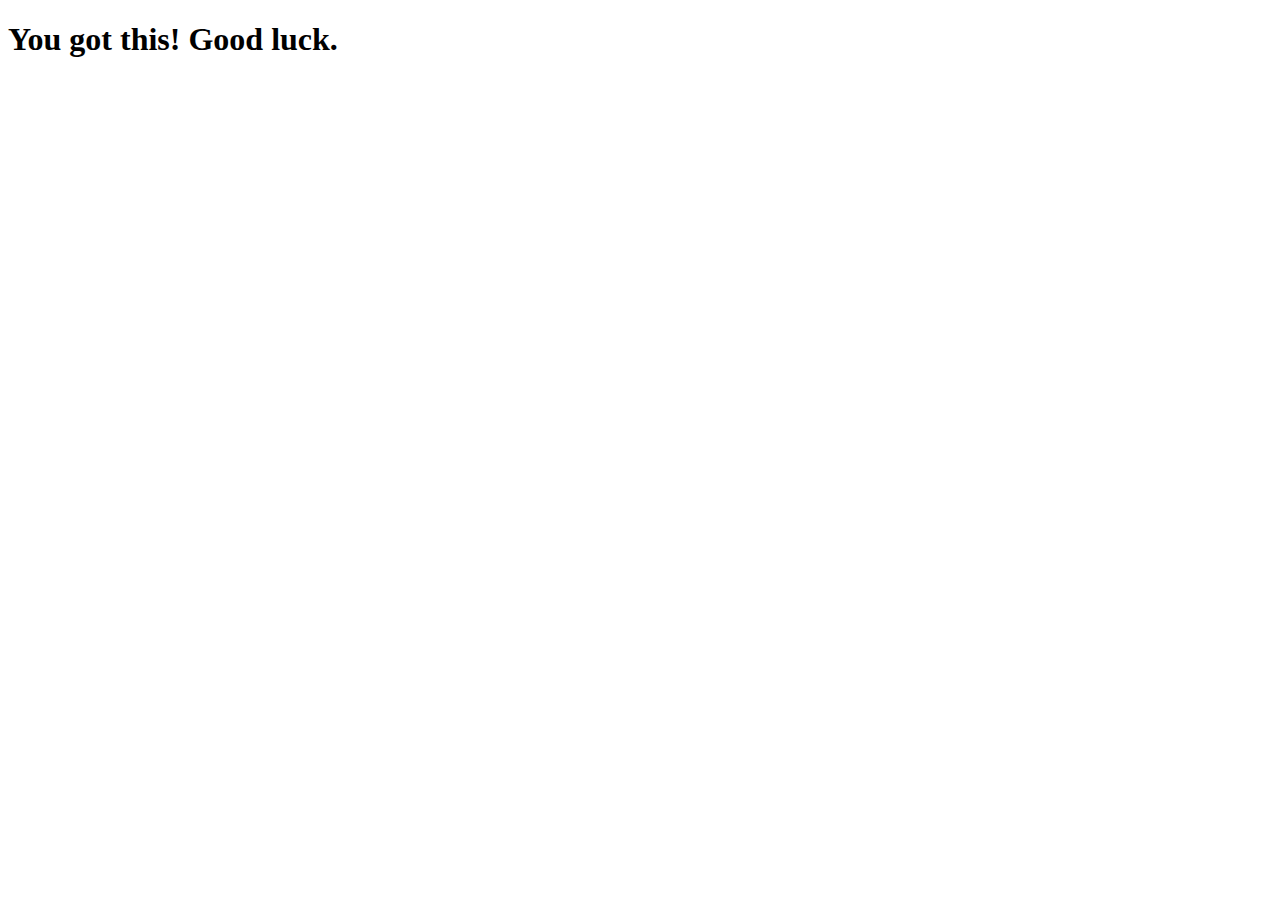
==== index.html @ fd7846ee "Copied files to start project" ====
<!DOCTYPE html>
<html lang="en">
<head>
	<meta charset="utf-8">
	<title>Home</title>
	<link href="https://fonts.googleapis.com/css?family=Roboto:400,700" rel="stylesheet">
	<link rel="stylesheet" href="css/index.css">
	<!--[if IE]>
		<script src="http://html5shiv.googlecode.com/svn/trunk/html5.js"></script>
	<![endif]-->
</head>

<body>

	<h1>You got this!  Good luck.</h1>

<!-- Menu Content 
S&J

Home
Services
Contact
-->


<!-- Home Page Content:
	
Integrity,
Excellence,
Progress.

Smith & Jones Architects

Et sed autem causae appareat, tempor abhorreant te mei, facer facilisis sit ea. Eu timeam vidisse consectetuer sed. Duo etiam laboramus dissentiet in, nec no errem 

Learn More

Futuristic Designs

Et sed autem causae appareat, tempor abhorreant te mei, facer facilisis sit ea. Eu timeam vidisse consectetuer sed. Duo etiam laboramus dissentiet in, nec no errem 

View Designs

Recent Projects

THE VILLAS

The Villas bring to the table win-win survival strategies to ensure proactive domination. At the end of the day, going forward, a new normal that has evolved from generation X is on the runway heading towards a streamlined cloud solution. 

Capitalize on low hanging fruit to identify a ballpark value added activity to beta test. Override the digital divide with additional clickthroughs from DevOps. Nanotechnology immersion along the information highway will close the loop on focusing solely on the bottom line.

OUTSKIRTS

The Outskirts are amazing to the table win-win survival strategies to ensure proactive domination. At the end of the day, going forward, a new normal that has evolved from generation X is on the runway heading towards a streamlined cloud solution. 

Capitalize on low hanging fruit to identify a ballpark value added activity to beta test. Override the digital divide with additional clickthroughs from DevOps. Nanotechnology immersion along the information highway will close the loop on focusing solely on the bottom line.

THE BLOCKS

The Blocks are amazing to the table win-win survival strategies to ensure proactive domination. At the end of the day, going forward, a new normal that has evolved from generation X is on the runway heading towards a streamlined cloud solution. 

Capitalize on low hanging fruit to identify a ballpark value added activity to beta test. Override the digital divide with additional clickthroughs from DevOps. Nanotechnology immersion along the information highway will close the loop on focusing solely on the bottom line.

-->

<!-- FOOTER CONTENT
Interested in starting a project?  
Let’s talk:

Enter email

We'll never share your email with anyone else.

New York
123 Lane
Suite 100
Albany, NY 12345
202 555 0144

Florida
Ocean Drive
Suite 201
Orlando, FL 22345
502 555 0144

California
Mountain Street
Suite 105
San Diego, CA 22345
702 555 0144

Copyright © 2018 Smith and Jones
-->
	<script src="js/index.js"></script>
</body>
</html>
---- css/index.css ----
/* Should be empty until you compile your LESS */
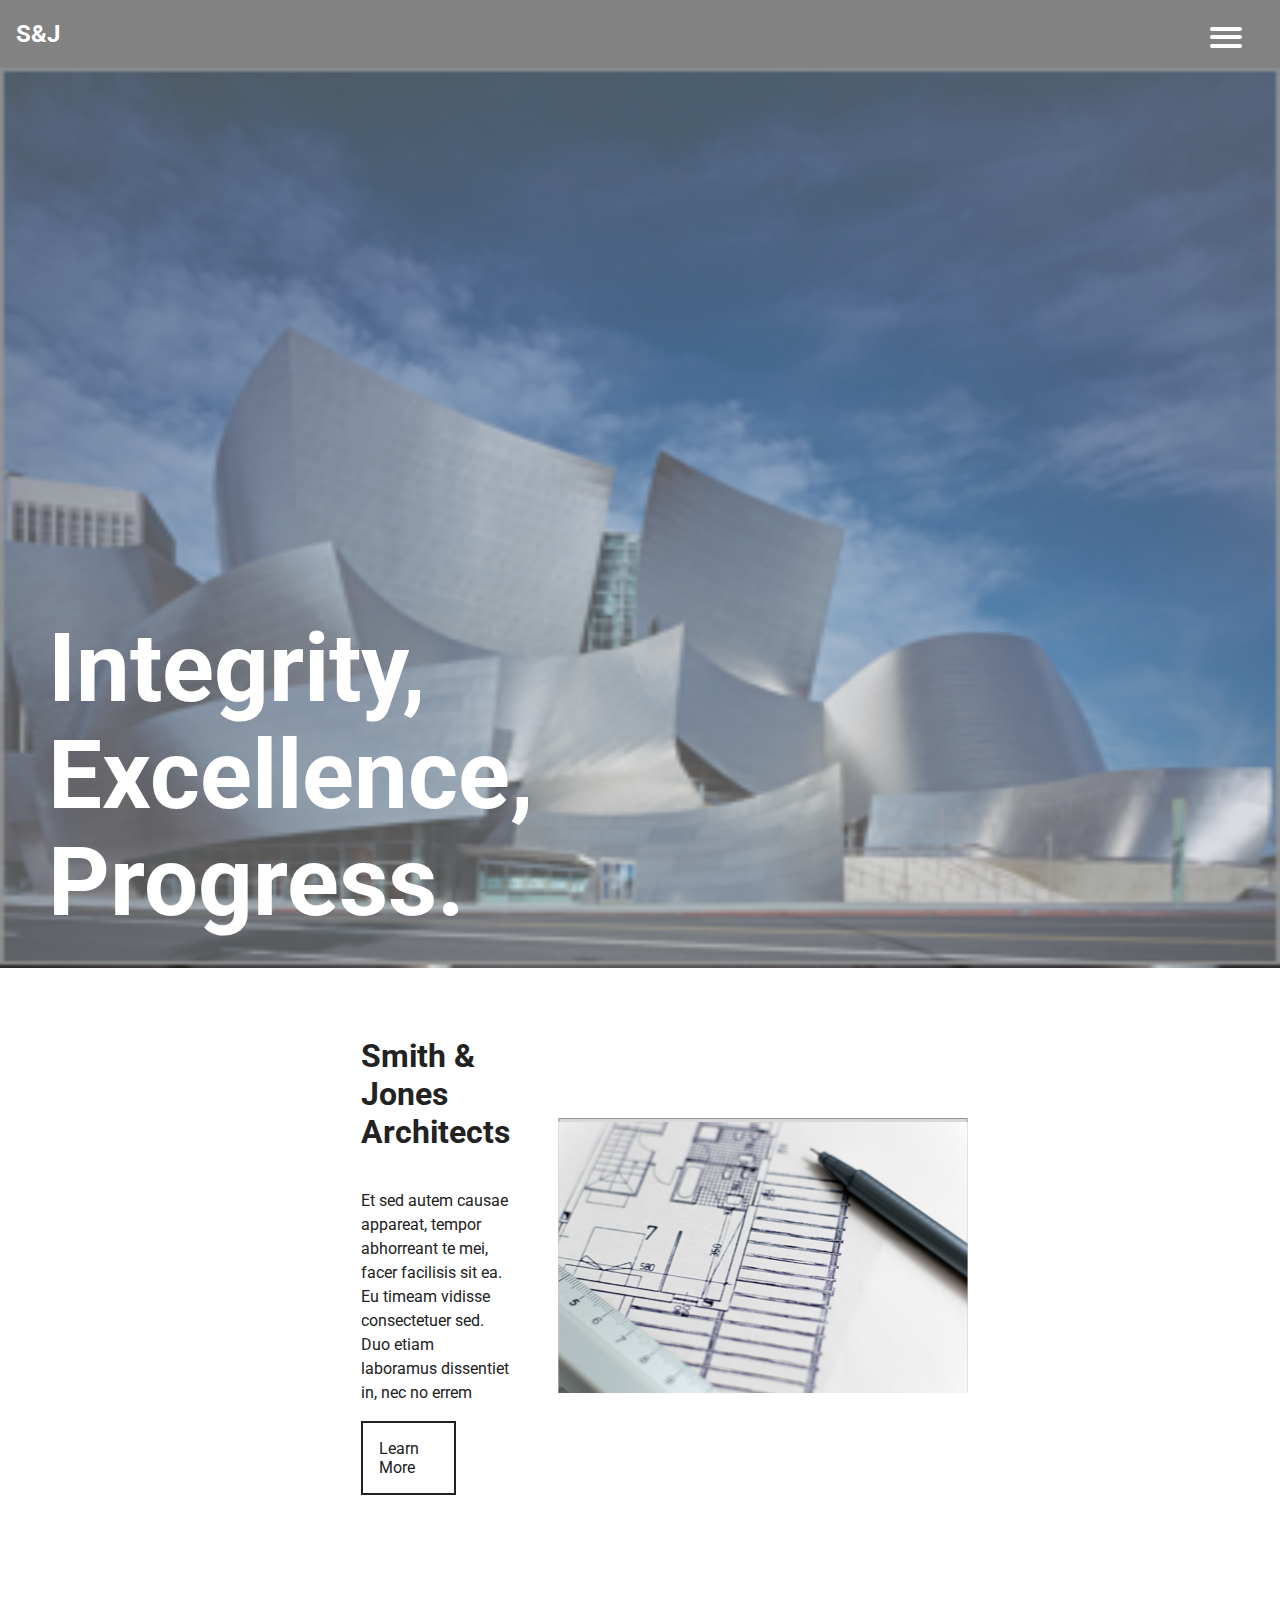
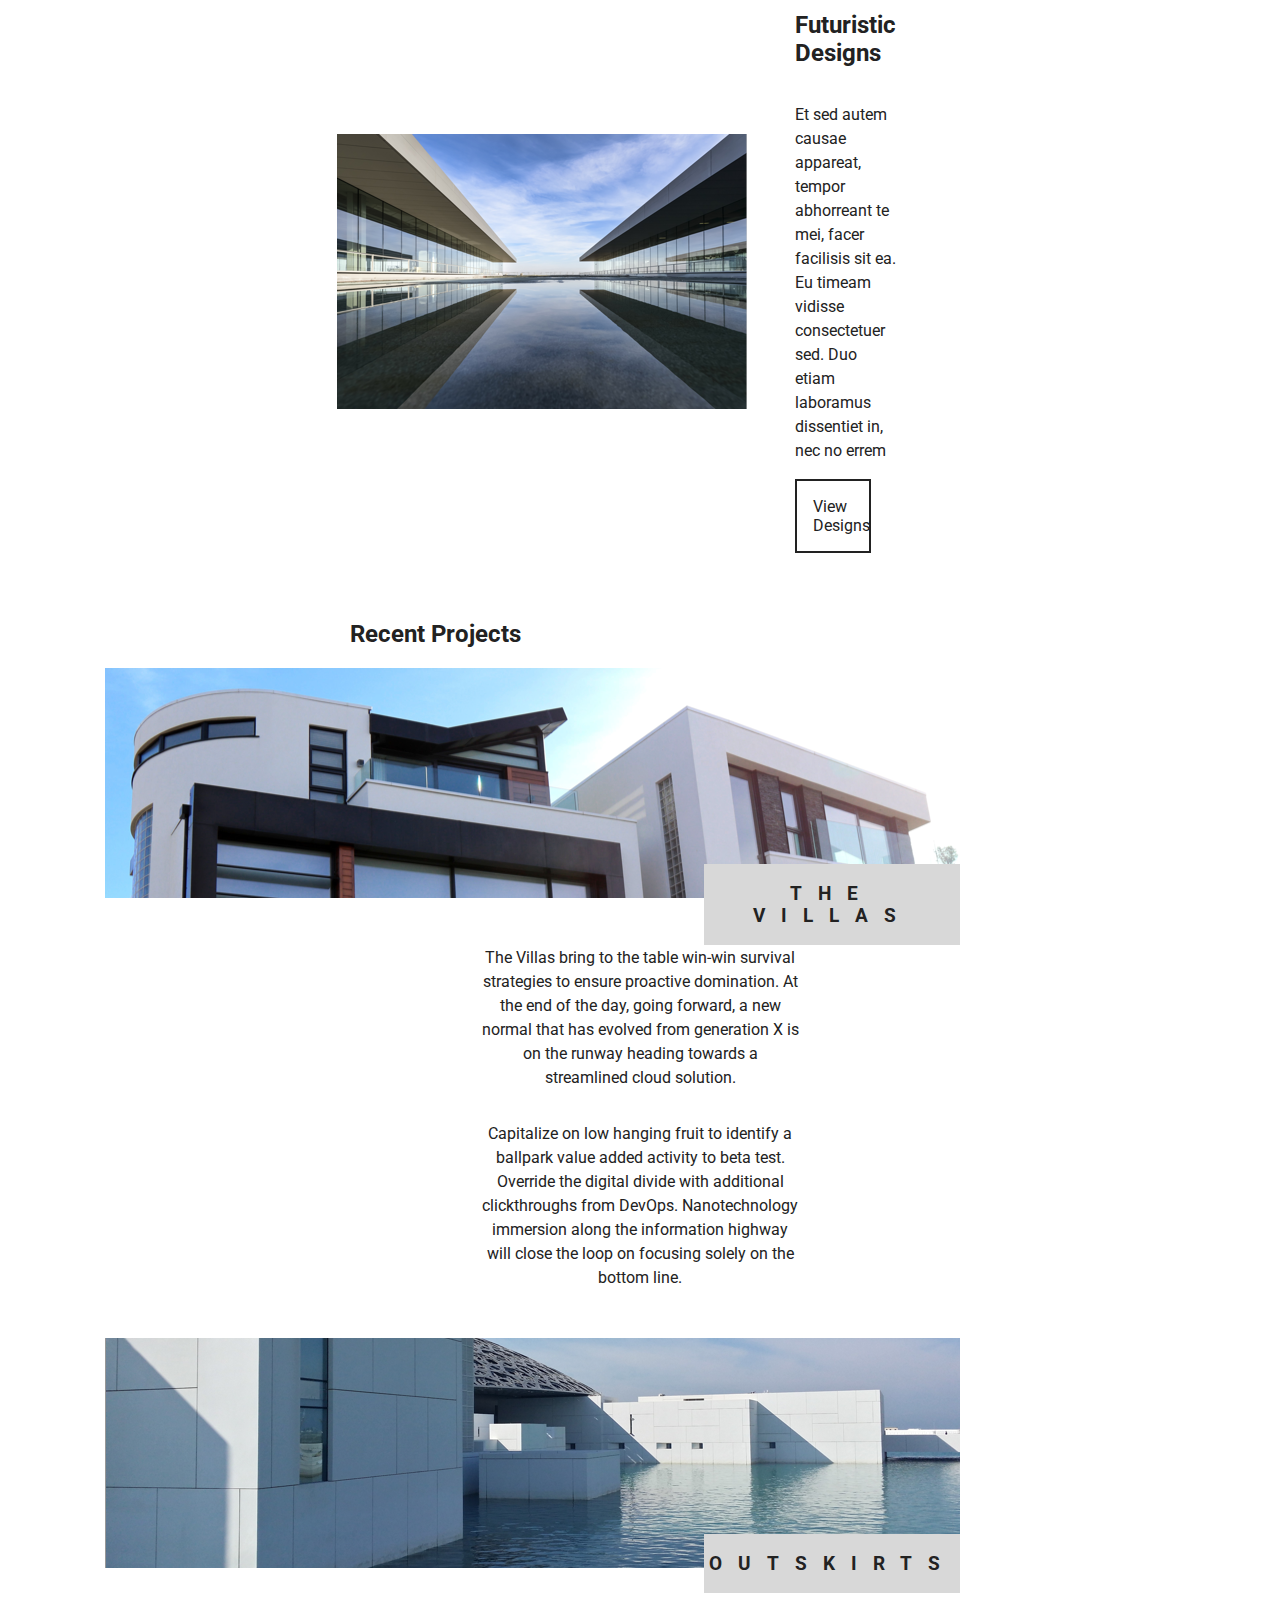
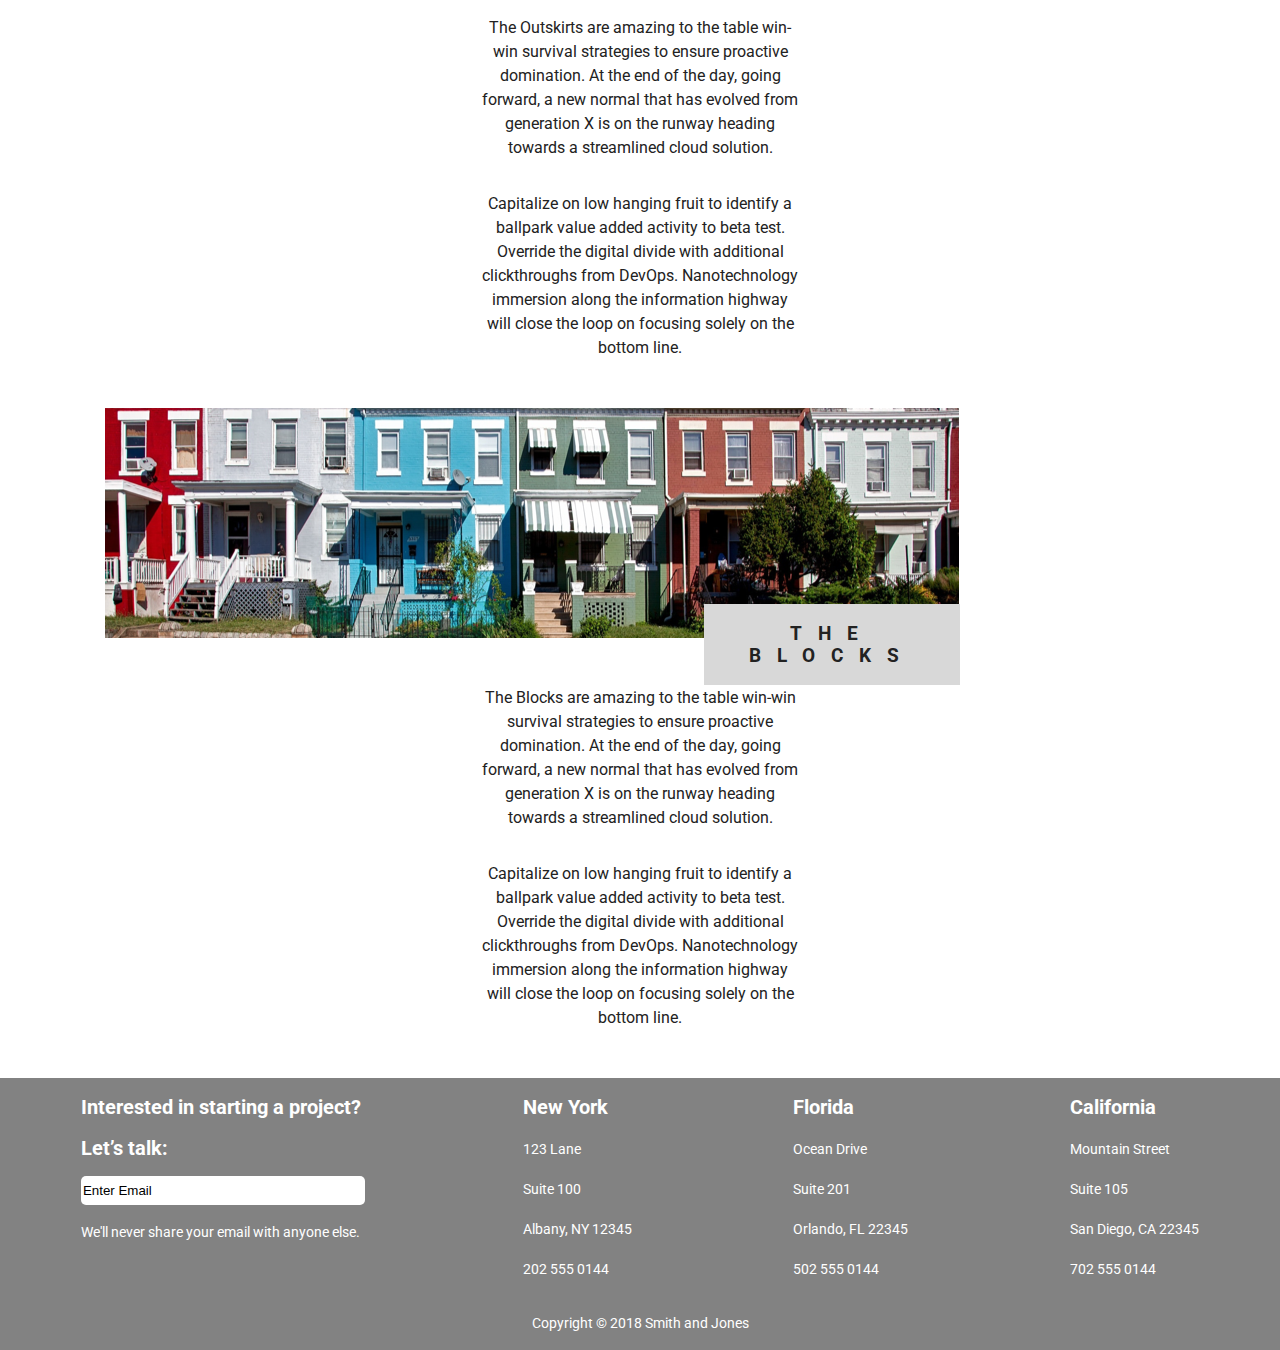
==== commit 74dd9b46: "Home page complete, contact almost done, now need to work on hamburger menu+ responsivenes" ====
--- a/index.html
+++ b/index.html
@@ -1,5 +1,6 @@
 <!DOCTYPE html>
 <html lang="en">
+
 <head>
 	<meta charset="utf-8">
 	<title>Home</title>
@@ -11,86 +12,142 @@
 </head>
 
 <body>
-
-	<h1>You got this!  Good luck.</h1>
-
-<!-- Menu Content 
-S&J
-
-Home
-Services
-Contact
--->
-
-
-<!-- Home Page Content:
-	
-Integrity,
-Excellence,
-Progress.
-
-Smith & Jones Architects
-
-Et sed autem causae appareat, tempor abhorreant te mei, facer facilisis sit ea. Eu timeam vidisse consectetuer sed. Duo etiam laboramus dissentiet in, nec no errem 
-
-Learn More
-
-Futuristic Designs
-
-Et sed autem causae appareat, tempor abhorreant te mei, facer facilisis sit ea. Eu timeam vidisse consectetuer sed. Duo etiam laboramus dissentiet in, nec no errem 
-
-View Designs
-
-Recent Projects
-
-THE VILLAS
-
-The Villas bring to the table win-win survival strategies to ensure proactive domination. At the end of the day, going forward, a new normal that has evolved from generation X is on the runway heading towards a streamlined cloud solution. 
-
-Capitalize on low hanging fruit to identify a ballpark value added activity to beta test. Override the digital divide with additional clickthroughs from DevOps. Nanotechnology immersion along the information highway will close the loop on focusing solely on the bottom line.
-
-OUTSKIRTS
-
-The Outskirts are amazing to the table win-win survival strategies to ensure proactive domination. At the end of the day, going forward, a new normal that has evolved from generation X is on the runway heading towards a streamlined cloud solution. 
-
-Capitalize on low hanging fruit to identify a ballpark value added activity to beta test. Override the digital divide with additional clickthroughs from DevOps. Nanotechnology immersion along the information highway will close the loop on focusing solely on the bottom line.
-
-THE BLOCKS
-
-The Blocks are amazing to the table win-win survival strategies to ensure proactive domination. At the end of the day, going forward, a new normal that has evolved from generation X is on the runway heading towards a streamlined cloud solution. 
-
-Capitalize on low hanging fruit to identify a ballpark value added activity to beta test. Override the digital divide with additional clickthroughs from DevOps. Nanotechnology immersion along the information highway will close the loop on focusing solely on the bottom line.
-
--->
-
-<!-- FOOTER CONTENT
-Interested in starting a project?  
-Let’s talk:
-
-Enter email
-
-We'll never share your email with anyone else.
-
-New York
-123 Lane
-Suite 100
-Albany, NY 12345
-202 555 0144
-
-Florida
-Ocean Drive
-Suite 201
-Orlando, FL 22345
-502 555 0144
-
-California
-Mountain Street
-Suite 105
-San Diego, CA 22345
-702 555 0144
-
-Copyright © 2018 Smith and Jones
--->
+		<!--Navbar -->
+	<div class="container">
+		<nav class="navbar">
+			<h2>S&J</h2>
+			<div class="hamburger">
+				<img id="lines" src="img/nav-hamburger.png">
+			</div>
+			<ul class="navlist">
+				<li class="navitem">
+					<a class="navlink" href="index.html">Home</a>
+				</li>
+				<li class="navitem">
+					<a href="services.html">Services</a>
+				</li>
+				<li class="navitem">
+					<a href="contact.html">Contact</a>
+				</li>
+			</ul>
+		</nav>
+	</div>
+	<!--Home Jumbotron -->
+	<div class="home">
+		<img src="img/home/home-mobile-jumbotron.png">
+		<div class="hometext">
+			<h2 class="slogan">Integrity,</h2>
+			<h2 class="slogan">Excellence,</h2>
+			<h2 class="slogan">Progress.</h2>
+		</div>
+	</div>
+	<!--About section -->
+	<section class="about">
+		<div class="aboutbox" id="smith">
+			<img src="img/home/home-img-1.png">
+			<div class="toptext">
+				<h1>Smith & Jones Architects</h1>
+				<p>Et sed autem causae appareat, tempor abhorreant te mei, facer facilisis sit ea. Eu timeam vidisse
+					consectetuer sed. Duo etiam laboramus dissentiet in, nec no errem</p>
+				<buttton class="button" type="button">Learn More</buttton>
+			</div>
+		</div>
+		<div class="aboutbox" id="futuristic">
+			<img src="img/home/home-img-2.png">
+			<div class="toptext">
+				<h2>Futuristic Designs</h2>
+				<p>Et sed autem causae appareat, tempor abhorreant te mei, facer facilisis sit ea. Eu timeam vidisse
+					consectetuer sed. Duo etiam laboramus dissentiet in, nec no errem</p>
+				<buttton class="button" type="button">View Designs</buttton>
+			</div>
+		</div>
+	</section>
+	<!--Rcent Projects section -->
+	<section class="recentprojects">
+		<h2>Recent Projects</h2>
+		<div class="projects">
+			<div class="projectimg">
+				<img src="img/home/home-villas-img.png">
+				<div class="splashtext" id="villas">
+					<h3>THE VILLAS</h3>
+				</div>
+			</div>
+			<div class="projecttext">
+				<p>The Villas bring to the table win-win survival strategies to ensure proactive domination. At the end
+					of the day, going forward, a new normal that has evolved from generation X is on the runway heading
+					towards a streamlined cloud solution.</p>
+				<p>Capitalize on low hanging fruit to identify a ballpark value added activity to beta test. Override
+					the digital divide with additional clickthroughs from DevOps. Nanotechnology immersion along the
+					information highway will close the loop on focusing solely on the bottom line.</p>
+			</div>
+		</div>
+		<div class="projects">
+			<div class="projectimg">
+				<img src="img/home/home-outskirts-img.png">
+				<div class="splashtext" id="outskirts">
+					<h3>OUTSKIRTS</h3>
+				</div>
+			</div>
+			<div class="projecttext">
+				<p>The Outskirts are amazing to the table win-win survival strategies to ensure proactive domination. At
+					the end of the day, going forward, a new normal that has evolved from generation X is on the runway
+					heading towards a streamlined cloud solution.</p>
+				<p>Capitalize on low hanging fruit to identify a ballpark value added activity to beta test. Override
+					the digital divide with additional clickthroughs from DevOps. Nanotechnology immersion along the
+					information highway will close the loop on focusing solely on the bottom line.</p>
+			</div>
+		</div>
+		<div class="projects">
+			<div class="projectimg">
+				<img src="img/home/home-the-blocks-img.png">
+				<div class="splashtext" id="theblock">
+					<h3>THE BLOCKS</h3>
+				</div>
+			</div>
+			<div class="projecttext">
+				<p>The Blocks are amazing to the table win-win survival strategies to ensure proactive domination. At
+					the end of the day, going forward, a new normal that has evolved from generation X is on the runway
+					heading towards a streamlined cloud solution.</p>
+				<p>Capitalize on low hanging fruit to identify a ballpark value added activity to beta test. Override
+					the digital divide with additional clickthroughs from DevOps. Nanotechnology immersion along the
+					information highway will close the loop on focusing solely on the bottom line.</p>
+			</div>
+		</div>
+	</section>
+	<!--Footer -->
+	<footer>
+		<div class="locations">
+			<div class="footer">
+				<h2>Interested in starting a project?</h2>
+				<h2>Let’s talk:</h2>
+				<input type="text"class="email" value="Enter Email" />
+				<p>We'll never share your email with anyone else.</p>
+			</div>
+			<div class="footer">
+				<h2>New York</h2>
+				<p>123 Lane</p>
+				<p>Suite 100</p>
+				<p>Albany, NY 12345</p>
+				<p>202 555 0144</p>
+			</div>
+			<div class="footer">
+				<h2>Florida</h2>
+				<p>Ocean Drive</p>
+				<p>Suite 201</p>
+				<p>Orlando, FL 22345</p>
+				<p>502 555 0144</p>
+			</div>
+			<div class="footer">
+				<h2>California</h2>
+				<p>Mountain Street</p>
+				<p>Suite 105</p>
+				<p>San Diego, CA 22345</p>
+				<p>702 555 0144</p>
+			</div>
+		</div>
+		<p class="copyright">Copyright © 2018 Smith and Jones</p>
+	</footer>
 	<script src="js/index.js"></script>
 </body>
+
 </html>--- a/css/index.css
+++ b/css/index.css
@@ -1 +1,178 @@
-/* Should be empty until you compile your LESS */+/* Should be empty until you compile your LESS */
+
+body{
+    Background: #FFFFFF;
+    Color: #222222;
+    Font-Family: Roboto, Arial, sans-serif;
+    width:100%;
+    margin: auto;
+    display: flex;
+    justify-content: center;
+    flex-direction: column;
+}
+.container{
+    width: 100%;
+    background-color: #828282;
+}
+.hamburger{
+    position: absolute;
+   top:3%;
+   right:3%;
+   display: block;
+   cursor: pointer;
+    }
+.navlist{
+    margin:0;
+    padding:0;
+    position: fixed;
+    justify-content: center;
+    align-content: center;
+    flex-direction: column;
+    display: none;   
+}
+.navbar{
+    display:flex;
+    padding: 0 0 0 1rem;
+    color:#FFFFFF;
+}
+body p{
+    Font-Weight: Regular;
+    Font-Size: 16px;
+    Line-Height: 24px;
+}
+.home img{
+    width:100%;
+    height:100vh;
+    z-index: -5;
+
+}
+.home{
+    position:relative;
+    display: flex;
+    flex-direction: column;
+    justify-content: flex-end;
+    height:25% ;
+}
+.hometext {
+    position: absolute;
+    Font-Weight: Bold;
+    Font-Size: 64px;
+    Line-Height: 75px;
+    Color: #FFFFFF;
+    padding:2rem;
+}
+.slogan{
+    margin:auto;
+    padding:1rem;
+}
+.about{
+    align-items: center;
+    display:flex;
+    flex-direction: column;
+    justify-content:space-between;
+}
+.aboutbox{
+    position: relative;
+    align-content: center;
+    display: flex;
+    flex-direction: row;
+    justify-content: center;
+    align-items: center;
+    padding: 3rem;
+    width: 40%;
+}
+.toptext{
+    display: flex;
+    flex-direction: column;
+    justify-content: space-around;
+    padding: 0 3rem 0 3rem;
+}
+.button{
+    border: 2px solid #222222;
+    padding:1rem;
+    width:40%
+}
+#smith{
+    flex-flow: row-reverse;
+    flex-wrap: nowrap;
+}
+.recentprojects{
+    align-items: flex-start;
+    display:flex;
+    flex-direction: column;
+    justify-content:space-around;
+    text-align: center;
+    width: 100%;
+}
+.projecttext{
+    display: flex;
+    flex-direction: column;
+    justify-content: space-around;
+    padding:2rem;
+    width: 25%;
+}
+.projects{
+    position:relative;
+    align-items: center;
+    display:flex;
+    flex-direction: column;
+    
+}
+.projectimg{
+    position: relative;
+    width:50%;
+    display: flex;
+    flex-direction: row;
+    justify-content: flex-end;
+    align-items: flex-end;
+}
+.splashtext{
+    width:40%;
+    position: absolute;
+    background-color: #D8D8D8;
+    text-align: center;
+    top: 85%;
+    letter-spacing: 1rem;
+}
+
+.about .recentprojects h2{
+    Font-Weight: Bold;
+    Font-Size: 28px;
+    Color: #222222;
+}
+.recentprojects h2{
+  width: 68%;
+}
+
+footer h2{
+    Font-Weight: Regular;
+    Font-Size: 20px;
+    Line-Height: 24px;
+    Color: #FFFFFF;
+}
+footer p{
+    Font-Weight: Regular;
+    Font-Size: 14px;
+    Line-Height: 26px;
+    Color: #FFFFFF;
+}
+footer{
+    background-color: #828282;
+}
+.locations{
+    display:flex;
+    flex-direction: row;
+    justify-content: space-around;
+}
+.email{
+    background-color: white;
+    color:black;
+    text-align: left;
+    border-radius: 5px;
+    width: 100%;
+    height: 3vh; 
+    border:0;
+}
+.copyright{
+    text-align: center;
+}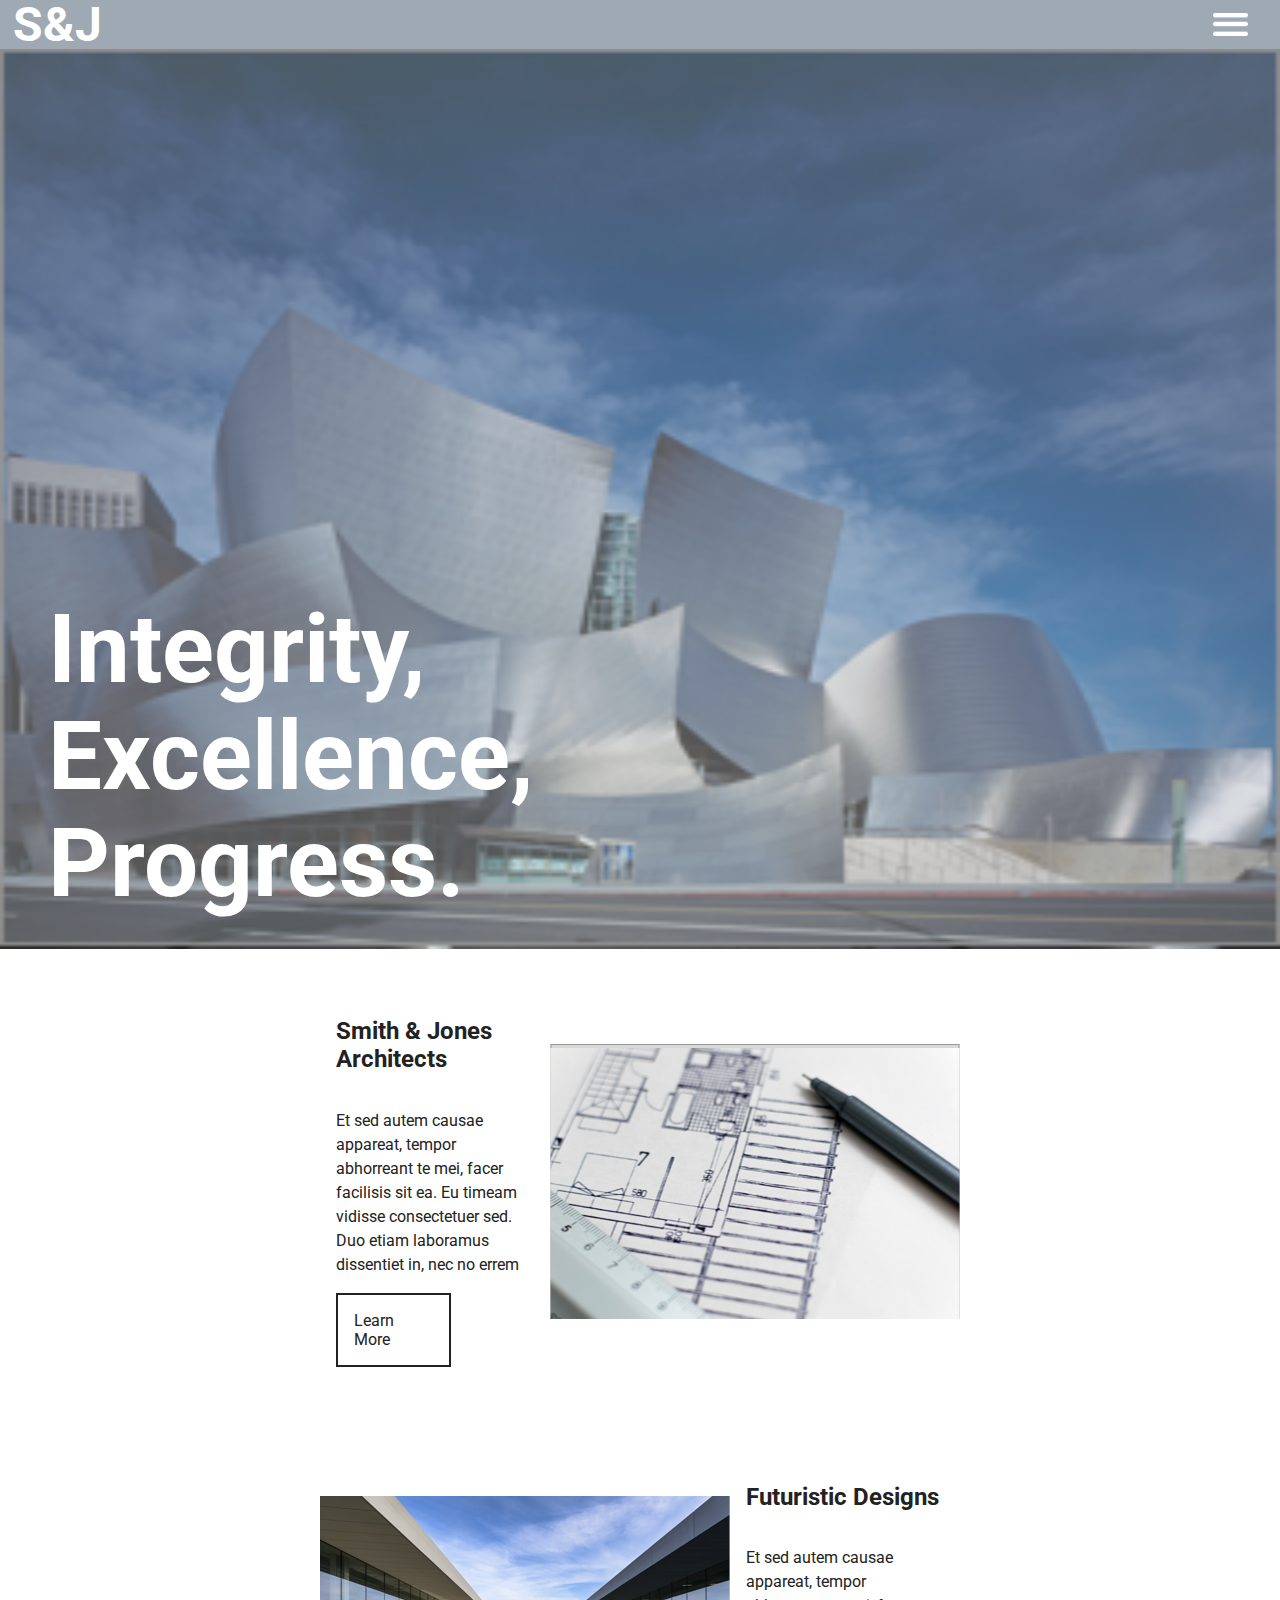
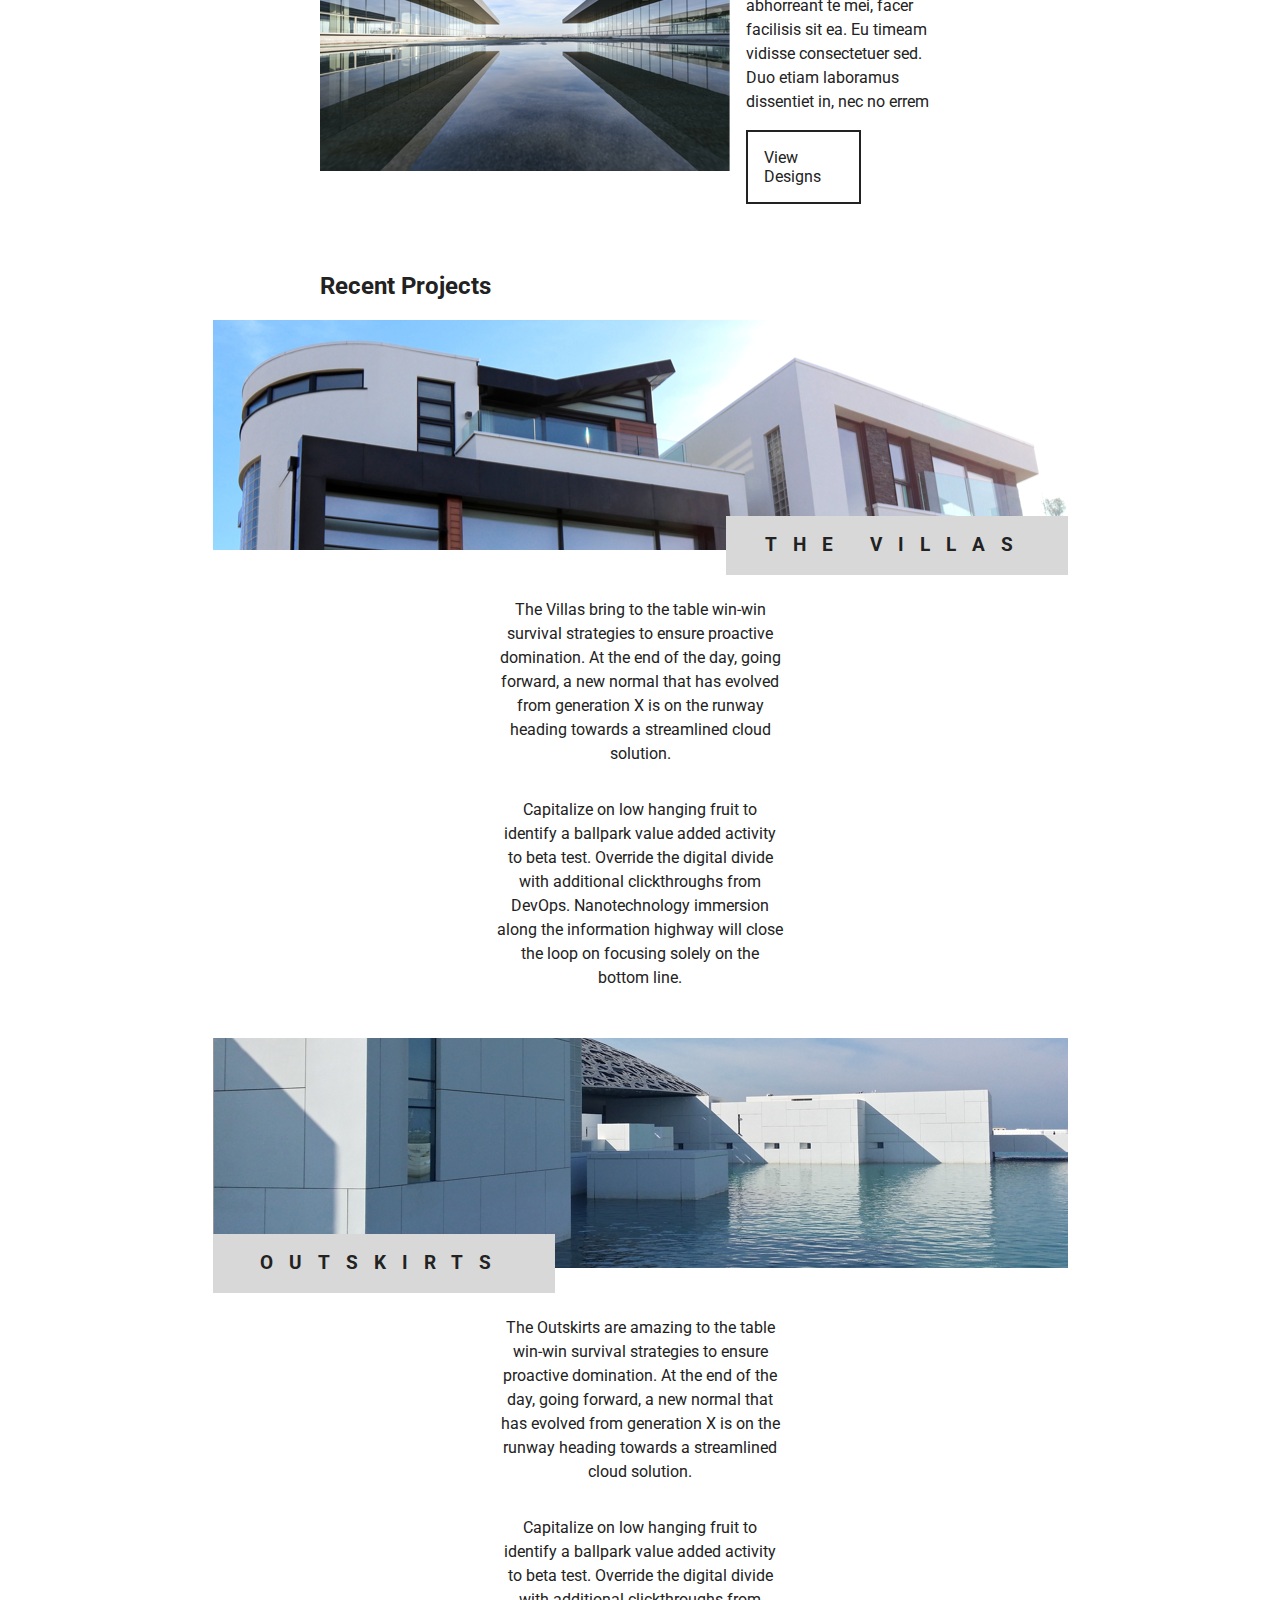
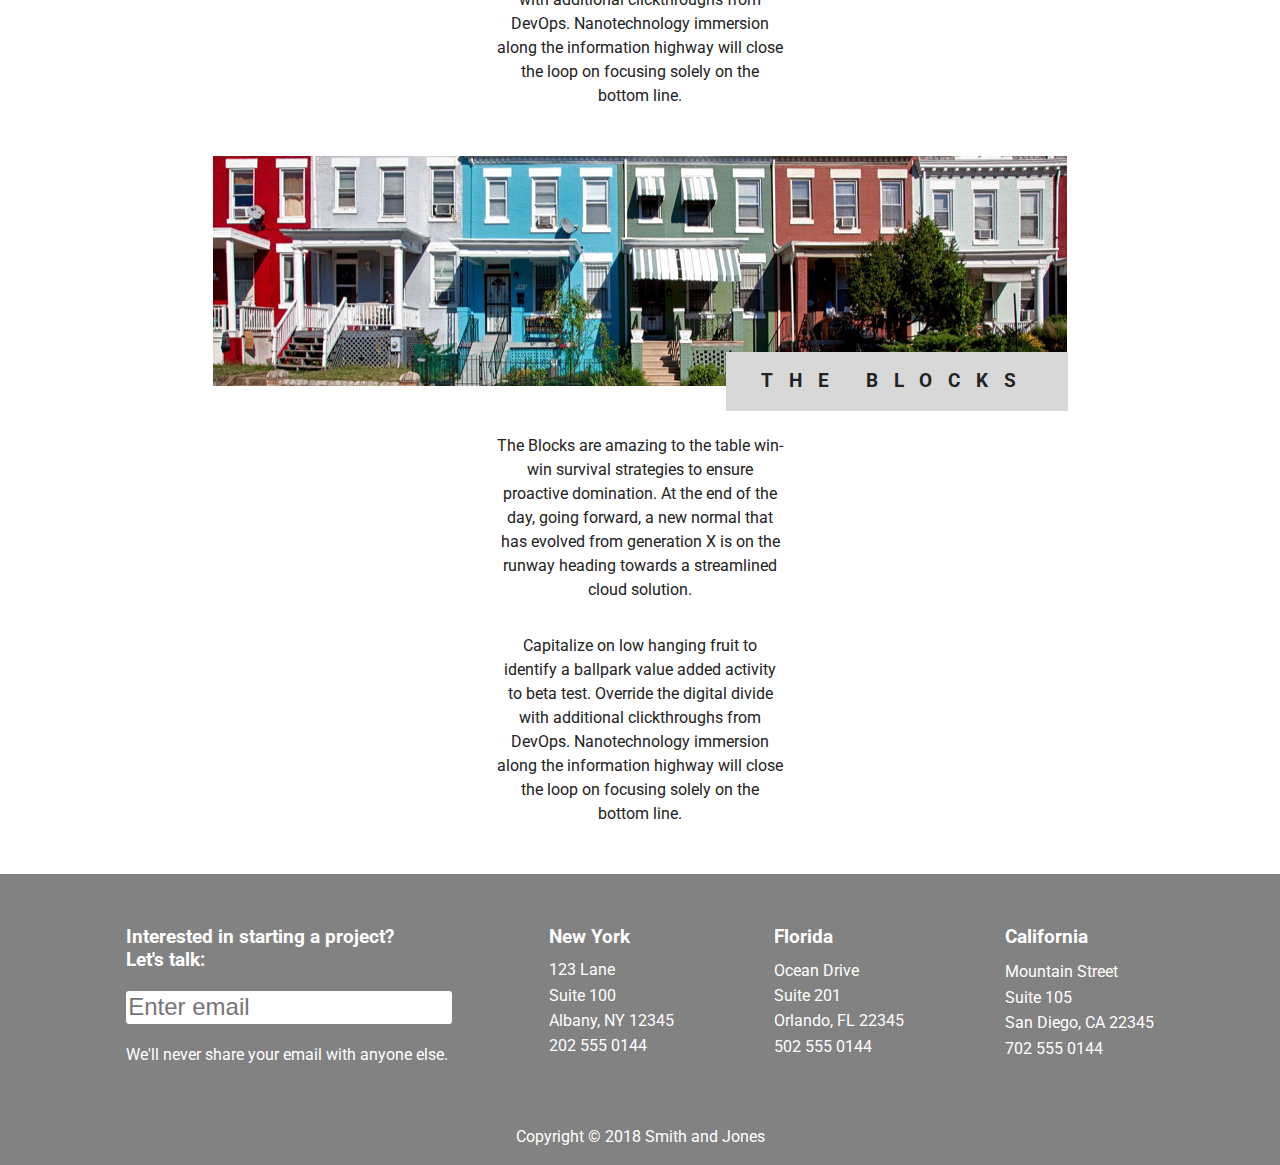
==== commit a77140e1: "Both pages complete and responsiveness done" ====
--- a/index.html
+++ b/index.html
@@ -6,32 +6,20 @@
 	<title>Home</title>
 	<link href="https://fonts.googleapis.com/css?family=Roboto:400,700" rel="stylesheet">
 	<link rel="stylesheet" href="css/index.css">
+	<meta name="viewport" content="width=device-width, initial-scale=1.0">
 	<!--[if IE]>
 		<script src="http://html5shiv.googlecode.com/svn/trunk/html5.js"></script>
 	<![endif]-->
 </head>
 
 <body>
-		<!--Navbar -->
-	<div class="container">
-		<nav class="navbar">
-			<h2>S&J</h2>
-			<div class="hamburger">
-				<img id="lines" src="img/nav-hamburger.png">
-			</div>
-			<ul class="navlist">
-				<li class="navitem">
-					<a class="navlink" href="index.html">Home</a>
-				</li>
-				<li class="navitem">
-					<a href="services.html">Services</a>
-				</li>
-				<li class="navitem">
-					<a href="contact.html">Contact</a>
-				</li>
-			</ul>
+	<!--Navbar -->
+	<header>
+		<nav>
+			<p id="header">S&J</p>
+			<img class="hamburger-menu-icon" src="img/nav-hamburger.png" alt="hamburger menu button">
 		</nav>
-	</div>
+	</header>
 	<!--Home Jumbotron -->
 	<div class="home">
 		<img src="img/home/home-mobile-jumbotron.png">
@@ -46,7 +34,7 @@
 		<div class="aboutbox" id="smith">
 			<img src="img/home/home-img-1.png">
 			<div class="toptext">
-				<h1>Smith & Jones Architects</h1>
+				<h2>Smith & Jones Architects</h2>
 				<p>Et sed autem causae appareat, tempor abhorreant te mei, facer facilisis sit ea. Eu timeam vidisse
 					consectetuer sed. Duo etiam laboramus dissentiet in, nec no errem</p>
 				<buttton class="button" type="button">Learn More</buttton>
@@ -64,8 +52,10 @@
 	</section>
 	<!--Rcent Projects section -->
 	<section class="recentprojects">
-		<h2>Recent Projects</h2>
 		<div class="projects">
+			<div class="recenttitle">
+				<h2>Recent Projects</h2>
+			</div>
 			<div class="projectimg">
 				<img src="img/home/home-villas-img.png">
 				<div class="splashtext" id="villas">
@@ -81,10 +71,10 @@
 					information highway will close the loop on focusing solely on the bottom line.</p>
 			</div>
 		</div>
-		<div class="projects">
-			<div class="projectimg">
+		<div class="projects" id="outskirt1">
+			<div class="projectimg" id="outskirts">
 				<img src="img/home/home-outskirts-img.png">
-				<div class="splashtext" id="outskirts">
+				<div class="splashtext">
 					<h3>OUTSKIRTS</h3>
 				</div>
 			</div>
@@ -116,37 +106,38 @@
 	</section>
 	<!--Footer -->
 	<footer>
-		<div class="locations">
-			<div class="footer">
-				<h2>Interested in starting a project?</h2>
-				<h2>Let’s talk:</h2>
-				<input type="text"class="email" value="Enter Email" />
-				<p>We'll never share your email with anyone else.</p>
-			</div>
-			<div class="footer">
-				<h2>New York</h2>
-				<p>123 Lane</p>
-				<p>Suite 100</p>
-				<p>Albany, NY 12345</p>
-				<p>202 555 0144</p>
-			</div>
-			<div class="footer">
-				<h2>Florida</h2>
-				<p>Ocean Drive</p>
-				<p>Suite 201</p>
-				<p>Orlando, FL 22345</p>
-				<p>502 555 0144</p>
-			</div>
-			<div class="footer">
-				<h2>California</h2>
-				<p>Mountain Street</p>
-				<p>Suite 105</p>
-				<p>San Diego, CA 22345</p>
-				<p>702 555 0144</p>
-			</div>
+		<div class="email-form">
+			<h4>Interested in starting a project? <br> Let's talk:</h4>
+			<form>
+				<input type="text" id="email-form" name="Email" placeholder="Enter email">
+			</form>
+			<p>We'll never share your email with anyone else.</p>
 		</div>
+		<div class="address">
+			<h4>New York</h4>
+			<p>123 Lane</p>
+			<p>Suite 100</p>
+			<p>Albany, NY 12345</p>
+			<p>202 555 0144</p>
+		</div>
+		<div class="address">
+			<h4>Florida</h4>
+			<p>Ocean Drive</p>
+			<p>Suite 201</p>
+			<p>Orlando, FL 22345</p>
+			<p>502 555 0144</p>
+		</div>
+		<div class="address">
+			<h4>California</h4>
+			<p>Mountain Street</p>
+			<p>Suite 105</p>
+			<p>San Diego, CA 22345</p>
+			<p>702 555 0144</p>
+		</div>
+	</footer>
+	<div class="copyright-container">
 		<p class="copyright">Copyright © 2018 Smith and Jones</p>
-	</footer>
+	</div>
 	<script src="js/index.js"></script>
 </body>
 
--- a/css/index.css
+++ b/css/index.css
@@ -1,4 +1,5 @@
 /* Should be empty until you compile your LESS */
+
 
 body{
     Background: #FFFFFF;
@@ -10,30 +11,26 @@
     justify-content: center;
     flex-direction: column;
 }
-.container{
-    width: 100%;
-    background-color: #828282;
-}
-.hamburger{
-    position: absolute;
-   top:3%;
-   right:3%;
-   display: block;
-   cursor: pointer;
-    }
-.navlist{
-    margin:0;
-    padding:0;
-    position: fixed;
-    justify-content: center;
-    align-content: center;
-    flex-direction: column;
-    display: none;   
-}
-.navbar{
-    display:flex;
-    padding: 0 0 0 1rem;
-    color:#FFFFFF;
+nav {
+    display: flex;
+    justify-content: space-between;
+    color: #FFFFFF;
+    background-color: #9FA9B3;
+    font-weight: Bold;
+    height: 4vh;
+    padding: .5%;
+}
+
+#header {
+    Font-Size: 3rem;
+    margin-top: .5%;
+    margin-left: .5%
+}
+
+.hamburger-menu-icon {
+    height: 65%;
+    margin-top: .5%;
+    margin-right: 2%;
 }
 body p{
     Font-Weight: Regular;
@@ -69,7 +66,7 @@
     align-items: center;
     display:flex;
     flex-direction: column;
-    justify-content:space-between;
+    justify-content:space-evenly;
 }
 .aboutbox{
     position: relative;
@@ -78,29 +75,39 @@
     flex-direction: row;
     justify-content: center;
     align-items: center;
-    padding: 3rem;
-    width: 40%;
+    padding: 3rem 0;
+    width: 50%;
 }
 .toptext{
     display: flex;
     flex-direction: column;
     justify-content: space-around;
-    padding: 0 3rem 0 3rem;
+    width:auto;
+    padding:0 1rem;
 }
 .button{
     border: 2px solid #222222;
     padding:1rem;
-    width:40%
+    width:40%;
 }
 #smith{
-    flex-flow: row-reverse;
+    flex-direction: row-reverse;
     flex-wrap: nowrap;
 }
+#outskirts{
+    flex-direction: row;
+}
+#outskirtcontainer{
+    align-items: center;
+    display:flex;
+    flex-direction: column;
+    justify-content:space-between;
+}
 .recentprojects{
-    align-items: flex-start;
+    align-items: center;
     display:flex;
     flex-direction: column;
-    justify-content:space-around;
+    justify-content:space-between;
     text-align: center;
     width: 100%;
 }
@@ -109,22 +116,25 @@
     flex-direction: column;
     justify-content: space-around;
     padding:2rem;
-    width: 25%;
+    align-items: center;
+   
 }
 .projects{
-    position:relative;
+    width:50%;
     align-items: center;
     display:flex;
     flex-direction: column;
+    justify-content:space-between;
     
 }
+.projects p{
+    width:50%;
+}
 .projectimg{
+    
     position: relative;
-    width:50%;
-    display: flex;
-    flex-direction: row;
-    justify-content: flex-end;
-    align-items: flex-end;
+    display: flex;
+    flex-direction: row-reverse;
 }
 .splashtext{
     width:40%;
@@ -140,39 +150,201 @@
     Font-Size: 28px;
     Color: #222222;
 }
-.recentprojects h2{
-  width: 68%;
-}
-
-footer h2{
-    Font-Weight: Regular;
-    Font-Size: 20px;
-    Line-Height: 24px;
-    Color: #FFFFFF;
-}
-footer p{
-    Font-Weight: Regular;
-    Font-Size: 14px;
-    Line-Height: 26px;
-    Color: #FFFFFF;
-}
-footer{
+.recenttitle{ 
+    flex-direction: row;
+    align-items: flex-start;
+    justify-content: flex-start;
+    width:100%;
+}
+.recenttitle h2{
+    text-align: start;
+}
+#disclosure{
+    color:#828282;
+    padding-top: 0;
+    margin-top: 0;
+}
+footer {
+    display: flex;
+    justify-content: space-evenly;
+    padding: 2%;
+    color: #FFF;
     background-color: #828282;
 }
-.locations{
-    display:flex;
-    flex-direction: row;
-    justify-content: space-around;
-}
-.email{
-    background-color: white;
-    color:black;
-    text-align: left;
-    border-radius: 5px;
+
+.email-form input{
+    margin-top: 1%;
+    margin-bottom: 1%;
+    border: none;
+}
+
+.email-form p {
+    font-size: 1rem;
+}
+
+footer input {
     width: 100%;
-    height: 3vh; 
-    border:0;
-}
-.copyright{
-    text-align: center;
-}+    height: 3.5vh;
+    border-radius: 3px;
+    font-size: 1.5rem;
+}
+
+footer h4 {
+    font-size: 1.2rem;
+    margin-bottom: 5%;
+}
+
+.address h4 {
+    margin-bottom: 8%;
+}
+
+.address p {
+    font-size: 1rem;
+    margin: 1% 0;
+}
+
+.copyright-container {
+    display: flex;
+    justify-content: center;
+    background-color: #828282;
+}
+
+.copyright {
+    width: 100%;
+    display: flex;
+    justify-content: center;
+    color: #FFF;
+    font-size: 1rem;
+}
+@media (max-width: 500px) {
+    header{
+        display: flex;
+        flex-direction: row;
+        width: 43rem;
+         }
+    nav #header{
+        font-size:3rem;
+        padding:2.5rem;
+        
+    }
+    nav{
+        display: flex;
+        flex-direction: row;
+        justify-content: flex-start;
+        width: 100%;
+        padding-bottom: 5rem;
+    }
+    .home {
+      
+        width:140%;
+    }
+    .home img{
+        width:43rem;
+    }
+    #header {
+        font-size: 1.5rem;
+        margin-top: 1%;
+        width: 100%;
+    }
+    
+    .hamburger-menu-icon {
+        width:7rem;
+        padding:2rem;
+        height:2.5rem;
+        
+    }
+    footer {
+        flex-direction: column;
+        justify-content: space-evenly;
+        width: 140%;
+    }
+    .copyright-container{
+        width: 140%;  
+    }
+    footer input {
+        height: 2vh;
+    }
+    #smith{
+        flex-direction: column;
+    }
+    .aboutbox img{
+        width:39rem;
+        padding-left:2%;
+       
+    }
+    .about{
+        align-content: center;
+    }
+    .aboutbox{
+        width:100%;
+        flex-direction: column;
+        align-items: normal;
+    }
+    .aboutbox .toptext p{
+        line-height: 3rem;;
+    }
+    .aboutbox .toptext h2{
+        width:40rem;
+        font-size:3.1rem; 
+        margin-left:1.0rem;
+    }
+    .button{
+        margin-left:3rem;
+        padding: 1.5rem 10rem;
+        text-align: center;
+        font-size:1.5rem;
+    }
+    body p{
+        font-size:2rem;
+        width: 30rem;
+     
+        
+    }
+    .projecttext{
+        width:70rem;
+        text-align: left;
+        margin-left:11rem;
+        padding-top:8rem;
+    }
+    .projecttext p{
+        line-height: 2.5rem;
+    }
+    #outskirts .splashtext{
+        margin-left:20rem;
+    }
+    .splashtext{
+        margin-right:9rem;
+        font-size:1.5rem;
+        padding:2rem;
+        position: absolute;
+    }
+    .address{
+        padding:1rem;
+    }
+    .address h4{
+        margin: 0 auto;
+        font-size:2rem;
+    }
+    .address p{
+        font-size:1.3rem ;
+        line-height: 2rem;
+    }
+    .email-form h4{
+        font-size:2.5rem;
+        margin-left:1rem;
+    }
+    #email-form{
+        padding:2rem 0 2rem 0;
+        width:85%;
+        margin-left:1rem;
+    }
+    .email-form p{
+    font-size:1.5rem;
+    margin-left:1rem;
+    white-space: nowrap;
+    }
+    .copyright-container p{
+        margin-right:24rem;
+        text-align:left;
+    }
+}
